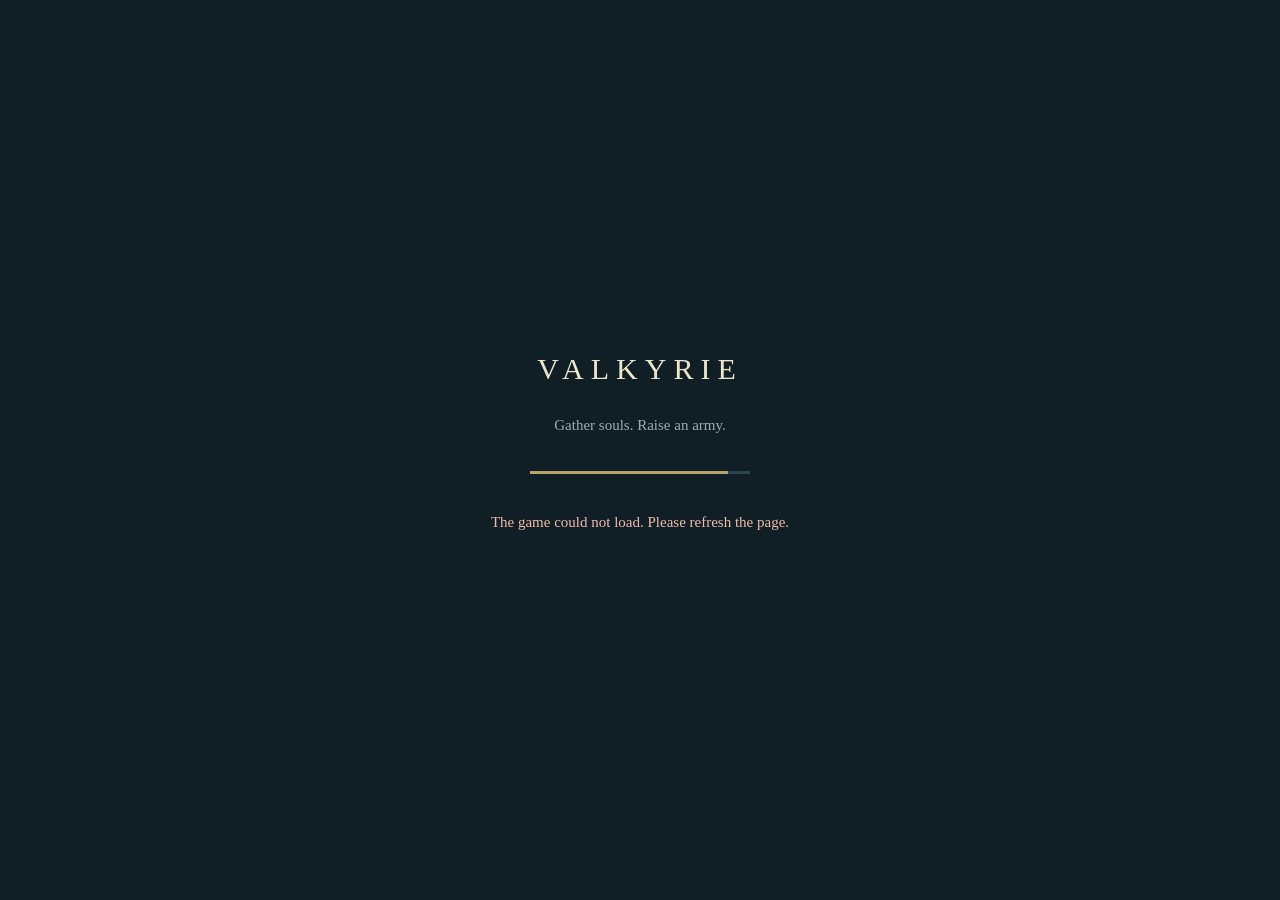
==== prototype/index.html @ ea4a87ab "Deploy Valkyrie 0.6.0 (Build-1792408969)" ====
<!doctype html>
<html lang="en">
<head>
<meta charset="utf-8">
<meta name="viewport" content="width=device-width,initial-scale=1,maximum-scale=1,user-scalable=no,viewport-fit=cover">
<title>Valkyrie — playtest 0.6.0</title>
<meta http-equiv="Cache-Control" content="no-cache, no-store, must-revalidate">
<meta http-equiv="Pragma" content="no-cache">
<style>
html,body{margin:0;padding:0;width:100%;height:100%;overflow:hidden;background:#101e26;color:#efe5cb;font-family:Georgia,serif}
#unity-canvas{position:fixed;inset:0;width:100%;height:100%;display:block;outline:none;touch-action:none;background:#101e26}
#loading{position:fixed;inset:0;display:flex;flex-direction:column;justify-content:center;align-items:center;background:#101e26;pointer-events:none}
h1{font-size:30px;letter-spacing:7px;font-weight:normal;margin:0 0 16px}p{font-size:15px;color:#9aaeb4}
.track{width:220px;height:3px;background:#29444c;margin:22px}#bar{height:100%;width:0;background:#b8a16a;transition:width .2s}
#error{display:none;max-width:80%;text-align:center;line-height:1.5;color:#f1bbaa}
</style>
</head>
<body>
<canvas id="unity-canvas" tabindex="0" width="720" height="1280"></canvas>
<div id="loading"><h1>VALKYRIE</h1><p>Gather souls. Raise an army.</p><div class="track"><div id="bar"></div></div><p id="error"></p></div>
<script>
const canvas=document.getElementById('unity-canvas');
canvas.addEventListener('pointerdown',()=>canvas.focus());
(async()=>{
 let buildUrl='Build';
 try {
  const response=await fetch('build.txt?t='+Date.now(),{cache:'no-store'});
  const name=response.ok?(await response.text()).trim():'';
  if(/^Build[\w-]*$/.test(name))buildUrl=name;
 } catch(e) {}
 document.body.dataset.build=buildUrl;
 await new Promise((resolve,reject)=>{
  const script=document.createElement('script');script.src=buildUrl+'/WebGL.loader.js';script.onload=resolve;script.onerror=reject;document.body.appendChild(script);
 });
 const instance=await createUnityInstance(canvas,{
 dataUrl:buildUrl+'/WebGL.data',
 frameworkUrl:buildUrl+'/WebGL.framework.js',
 codeUrl:buildUrl+'/WebGL.wasm',
 streamingAssetsUrl:'StreamingAssets',companyName:'Valkyrie Prototype',productName:'Valkyrie',productVersion:'0.6.0',
 matchWebGLToCanvasSize:true,devicePixelRatio:Math.min(window.devicePixelRatio||1,2)
 },progress=>document.getElementById('bar').style.width=(progress*100)+'%');
 document.getElementById('loading').style.display='none';canvas.focus();window.valkyrieInstance=instance;
 console.info('VALKYRIE_WEB_BUILD',buildUrl,'0.6.0');
})().catch(error=>{
 const message=document.getElementById('error');message.style.display='block';message.textContent='The game could not load. Please refresh the page.';console.error(error);
});
</script>
</body>
</html>
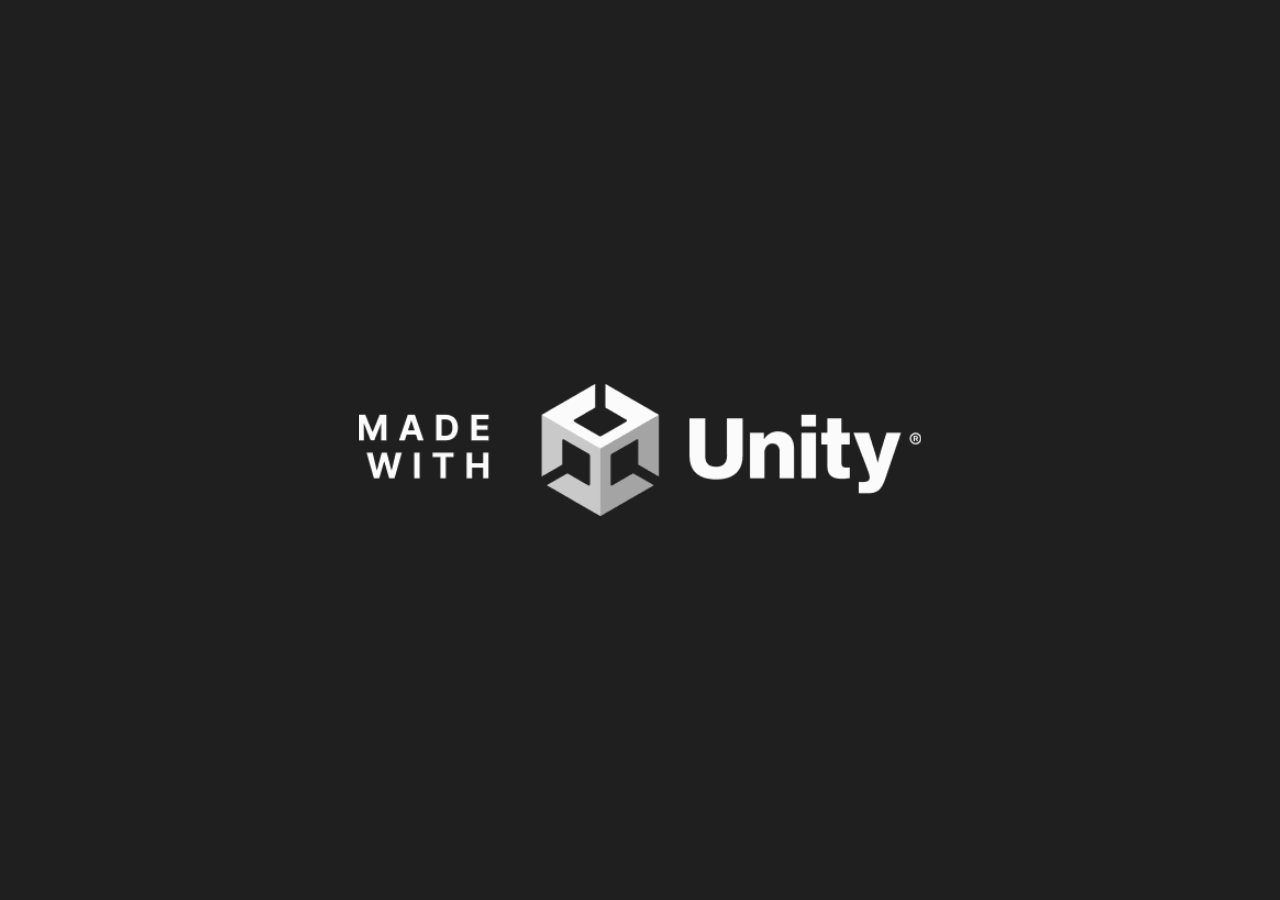
==== commit 96ba18dc: "Deploy Valkyrie 0.8.0 (Build-1792415327)" ====
--- a/prototype/index.html
+++ b/prototype/index.html
@@ -3,7 +3,7 @@
 <head>
 <meta charset="utf-8">
 <meta name="viewport" content="width=device-width,initial-scale=1,maximum-scale=1,user-scalable=no,viewport-fit=cover">
-<title>Valkyrie — playtest 0.6.0</title>
+<title>Valkyrie — playtest 0.8.0</title>
 <meta http-equiv="Cache-Control" content="no-cache, no-store, must-revalidate">
 <meta http-equiv="Pragma" content="no-cache">
 <style>
@@ -36,11 +36,11 @@
  dataUrl:buildUrl+'/WebGL.data',
  frameworkUrl:buildUrl+'/WebGL.framework.js',
  codeUrl:buildUrl+'/WebGL.wasm',
- streamingAssetsUrl:'StreamingAssets',companyName:'Valkyrie Prototype',productName:'Valkyrie',productVersion:'0.6.0',
+ streamingAssetsUrl:'StreamingAssets',companyName:'Valkyrie Prototype',productName:'Valkyrie',productVersion:'0.8.0',
  matchWebGLToCanvasSize:true,devicePixelRatio:Math.min(window.devicePixelRatio||1,2)
  },progress=>document.getElementById('bar').style.width=(progress*100)+'%');
  document.getElementById('loading').style.display='none';canvas.focus();window.valkyrieInstance=instance;
- console.info('VALKYRIE_WEB_BUILD',buildUrl,'0.6.0');
+ console.info('VALKYRIE_WEB_BUILD',buildUrl,'0.8.0');
 })().catch(error=>{
  const message=document.getElementById('error');message.style.display='block';message.textContent='The game could not load. Please refresh the page.';console.error(error);
 });
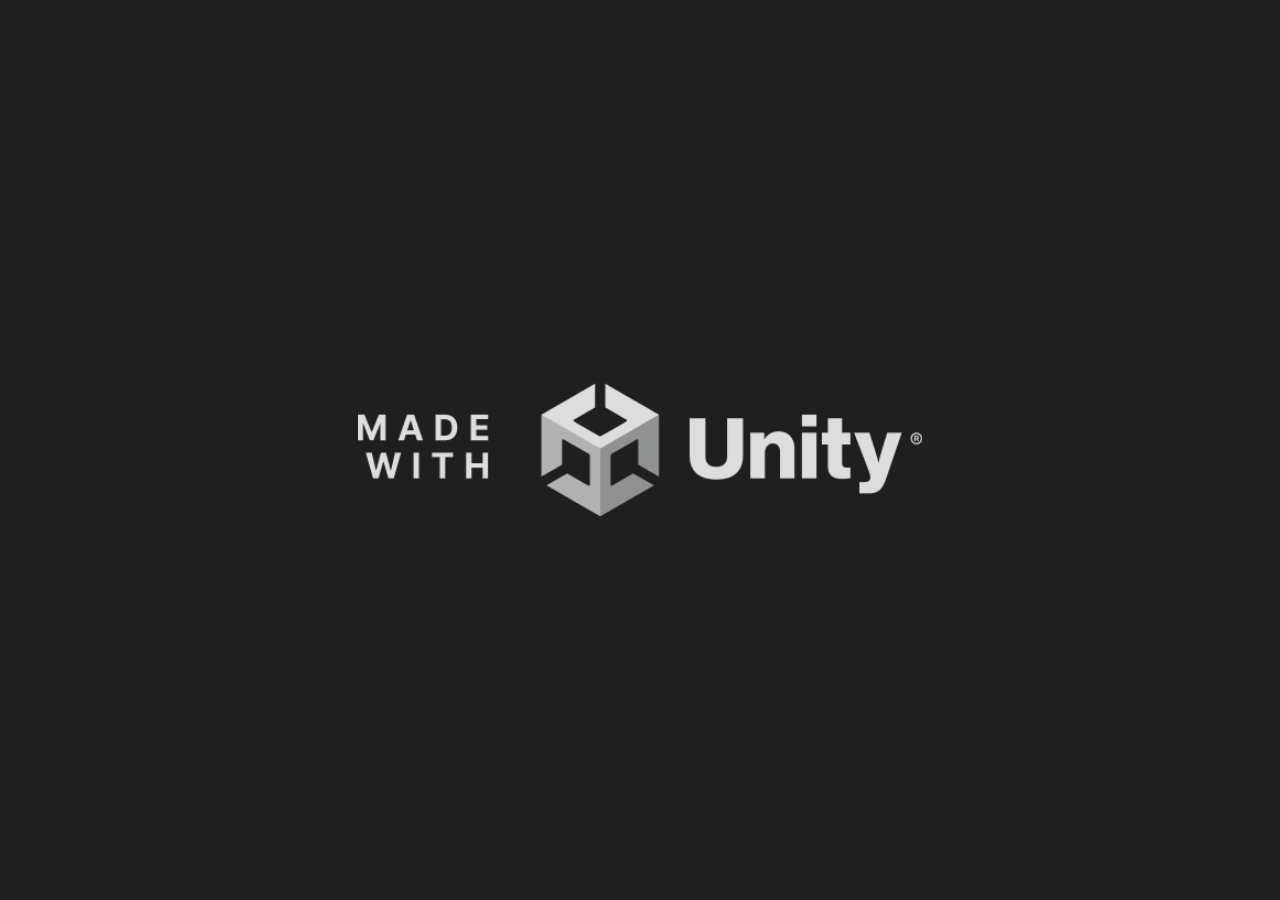
==== commit aaf21f01: "Deploy Valkyrie 0.8.1 (Build-1792416709)" ====
--- a/prototype/index.html
+++ b/prototype/index.html
@@ -3,7 +3,7 @@
 <head>
 <meta charset="utf-8">
 <meta name="viewport" content="width=device-width,initial-scale=1,maximum-scale=1,user-scalable=no,viewport-fit=cover">
-<title>Valkyrie — playtest 0.8.0</title>
+<title>Valkyrie — playtest 0.8.1</title>
 <meta http-equiv="Cache-Control" content="no-cache, no-store, must-revalidate">
 <meta http-equiv="Pragma" content="no-cache">
 <style>
@@ -36,11 +36,11 @@
  dataUrl:buildUrl+'/WebGL.data',
  frameworkUrl:buildUrl+'/WebGL.framework.js',
  codeUrl:buildUrl+'/WebGL.wasm',
- streamingAssetsUrl:'StreamingAssets',companyName:'Valkyrie Prototype',productName:'Valkyrie',productVersion:'0.8.0',
+ streamingAssetsUrl:'StreamingAssets',companyName:'Valkyrie Prototype',productName:'Valkyrie',productVersion:'0.8.1',
  matchWebGLToCanvasSize:true,devicePixelRatio:Math.min(window.devicePixelRatio||1,2)
  },progress=>document.getElementById('bar').style.width=(progress*100)+'%');
  document.getElementById('loading').style.display='none';canvas.focus();window.valkyrieInstance=instance;
- console.info('VALKYRIE_WEB_BUILD',buildUrl,'0.8.0');
+ console.info('VALKYRIE_WEB_BUILD',buildUrl,'0.8.1');
 })().catch(error=>{
  const message=document.getElementById('error');message.style.display='block';message.textContent='The game could not load. Please refresh the page.';console.error(error);
 });
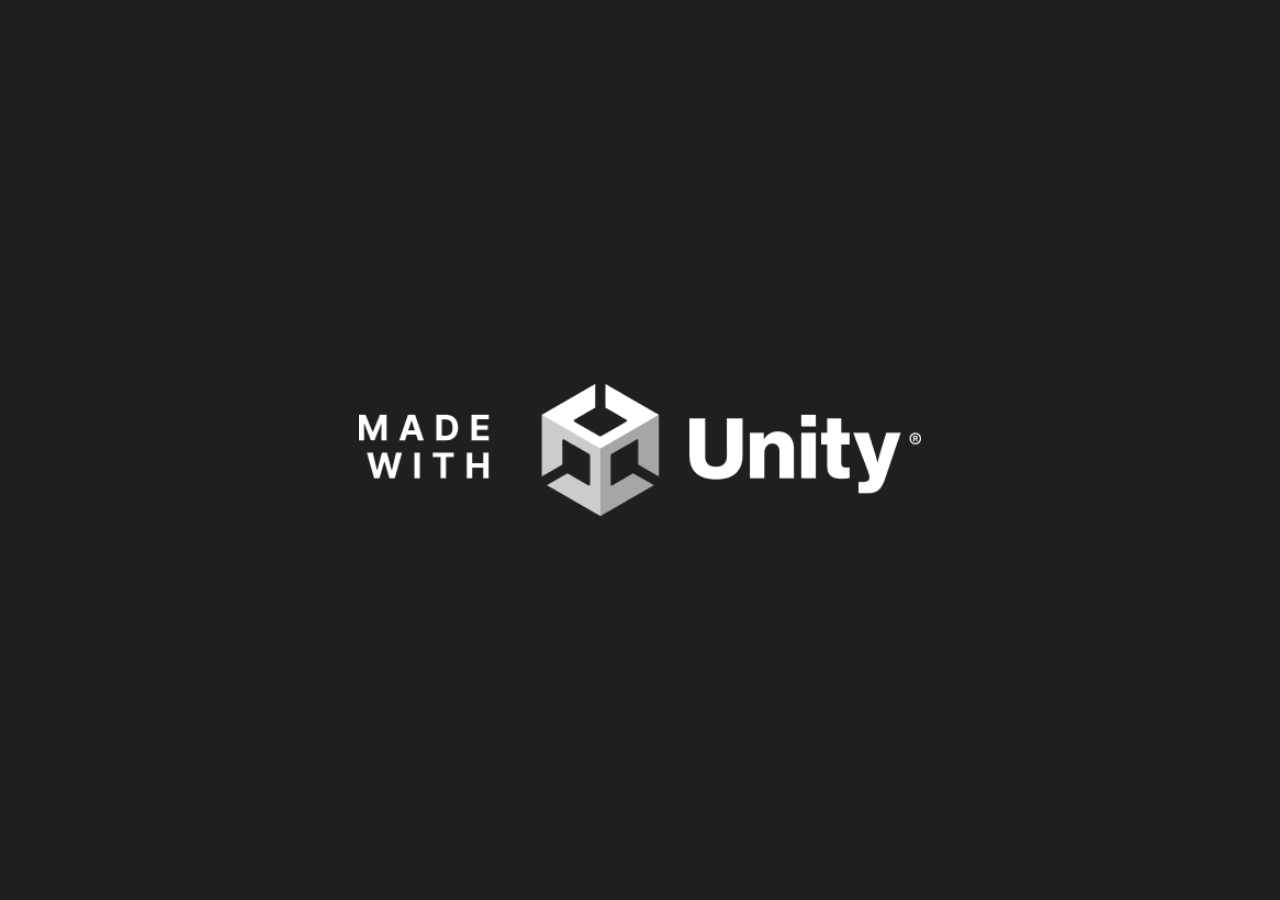
==== commit 38b7f6b3: "Deploy Valkyrie 0.8.2 (Build-1792417197)" ====
--- a/prototype/index.html
+++ b/prototype/index.html
@@ -3,7 +3,7 @@
 <head>
 <meta charset="utf-8">
 <meta name="viewport" content="width=device-width,initial-scale=1,maximum-scale=1,user-scalable=no,viewport-fit=cover">
-<title>Valkyrie — playtest 0.8.1</title>
+<title>Valkyrie — playtest 0.8.2</title>
 <meta http-equiv="Cache-Control" content="no-cache, no-store, must-revalidate">
 <meta http-equiv="Pragma" content="no-cache">
 <style>
@@ -36,11 +36,11 @@
  dataUrl:buildUrl+'/WebGL.data',
  frameworkUrl:buildUrl+'/WebGL.framework.js',
  codeUrl:buildUrl+'/WebGL.wasm',
- streamingAssetsUrl:'StreamingAssets',companyName:'Valkyrie Prototype',productName:'Valkyrie',productVersion:'0.8.1',
+ streamingAssetsUrl:'StreamingAssets',companyName:'Valkyrie Prototype',productName:'Valkyrie',productVersion:'0.8.2',
  matchWebGLToCanvasSize:true,devicePixelRatio:Math.min(window.devicePixelRatio||1,2)
  },progress=>document.getElementById('bar').style.width=(progress*100)+'%');
  document.getElementById('loading').style.display='none';canvas.focus();window.valkyrieInstance=instance;
- console.info('VALKYRIE_WEB_BUILD',buildUrl,'0.8.1');
+ console.info('VALKYRIE_WEB_BUILD',buildUrl,'0.8.2');
 })().catch(error=>{
  const message=document.getElementById('error');message.style.display='block';message.textContent='The game could not load. Please refresh the page.';console.error(error);
 });
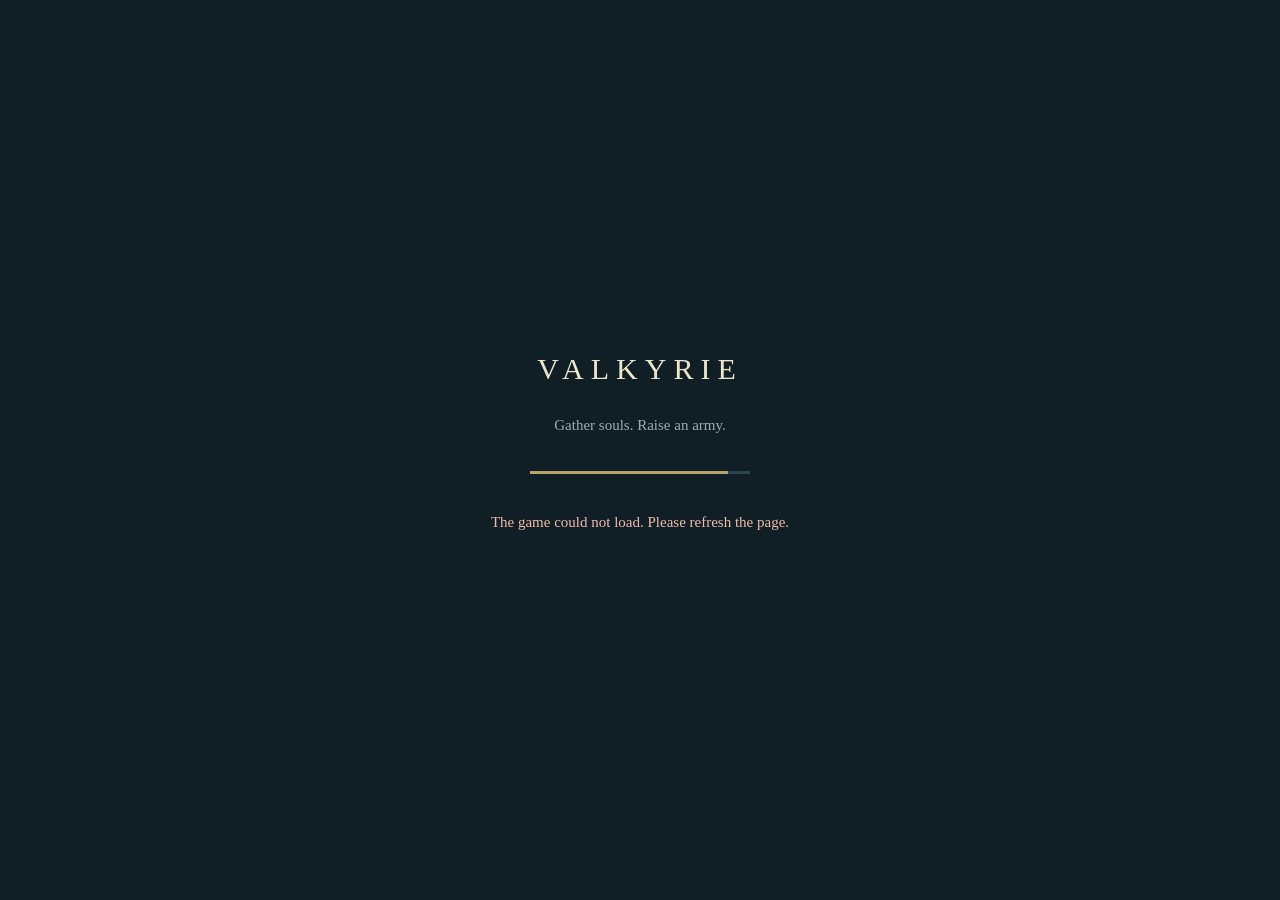
==== commit 328df638: "Deploy Valkyrie 0.9.0 (Build-1792419415)" ====
--- a/prototype/index.html
+++ b/prototype/index.html
@@ -3,7 +3,7 @@
 <head>
 <meta charset="utf-8">
 <meta name="viewport" content="width=device-width,initial-scale=1,maximum-scale=1,user-scalable=no,viewport-fit=cover">
-<title>Valkyrie — playtest 0.8.2</title>
+<title>Valkyrie — playtest 0.9.0</title>
 <meta http-equiv="Cache-Control" content="no-cache, no-store, must-revalidate">
 <meta http-equiv="Pragma" content="no-cache">
 <style>
@@ -36,11 +36,11 @@
  dataUrl:buildUrl+'/WebGL.data',
  frameworkUrl:buildUrl+'/WebGL.framework.js',
  codeUrl:buildUrl+'/WebGL.wasm',
- streamingAssetsUrl:'StreamingAssets',companyName:'Valkyrie Prototype',productName:'Valkyrie',productVersion:'0.8.2',
+ streamingAssetsUrl:'StreamingAssets',companyName:'Valkyrie Prototype',productName:'Valkyrie',productVersion:'0.9.0',
  matchWebGLToCanvasSize:true,devicePixelRatio:Math.min(window.devicePixelRatio||1,2)
  },progress=>document.getElementById('bar').style.width=(progress*100)+'%');
  document.getElementById('loading').style.display='none';canvas.focus();window.valkyrieInstance=instance;
- console.info('VALKYRIE_WEB_BUILD',buildUrl,'0.8.2');
+ console.info('VALKYRIE_WEB_BUILD',buildUrl,'0.9.0');
 })().catch(error=>{
  const message=document.getElementById('error');message.style.display='block';message.textContent='The game could not load. Please refresh the page.';console.error(error);
 });
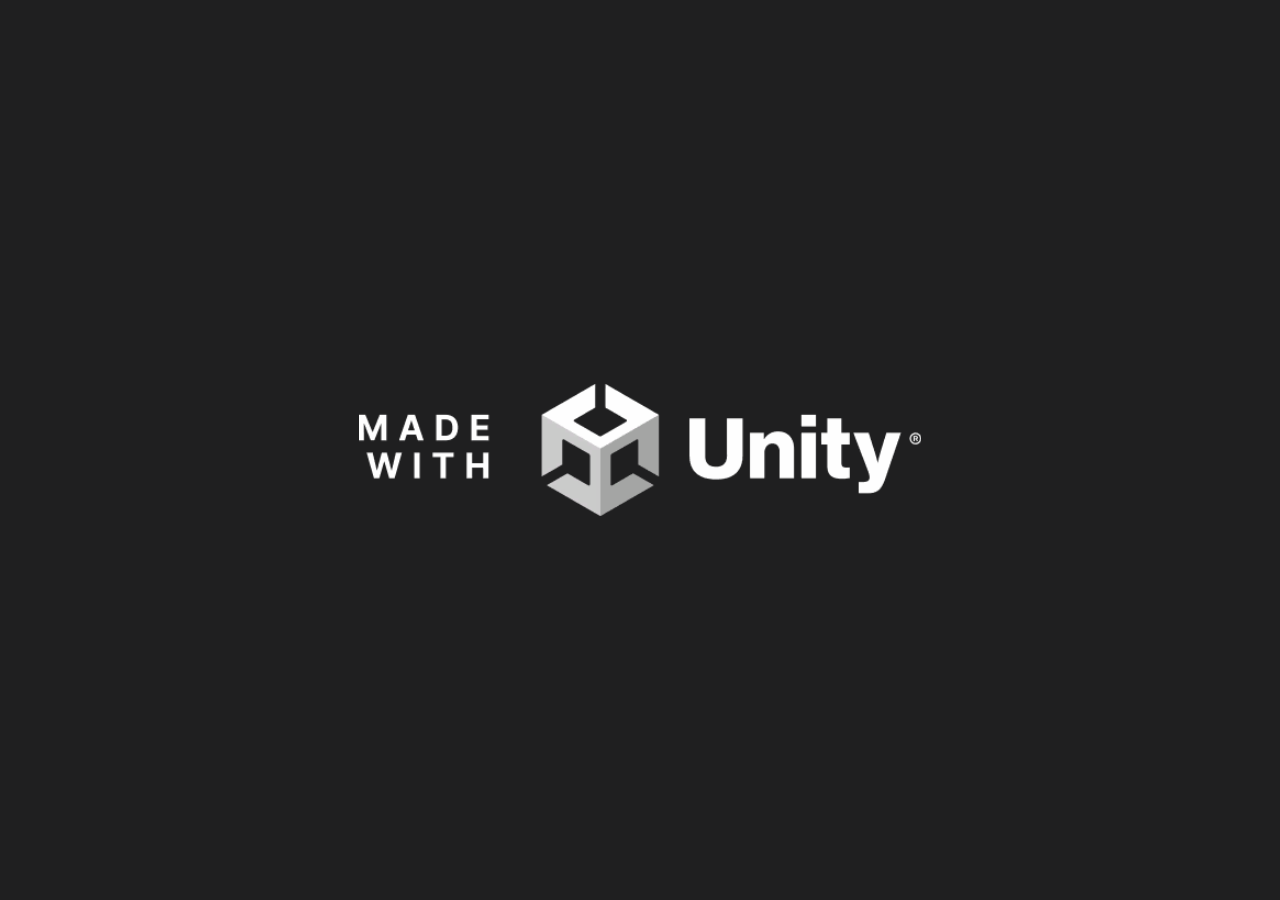
==== commit 19e86661: "Deploy Valkyrie 0.11.0 (Build-1792422056)" ====
--- a/prototype/index.html
+++ b/prototype/index.html
@@ -3,7 +3,7 @@
 <head>
 <meta charset="utf-8">
 <meta name="viewport" content="width=device-width,initial-scale=1,maximum-scale=1,user-scalable=no,viewport-fit=cover">
-<title>Valkyrie — playtest 0.9.0</title>
+<title>Valkyrie — playtest 0.11.0</title>
 <meta http-equiv="Cache-Control" content="no-cache, no-store, must-revalidate">
 <meta http-equiv="Pragma" content="no-cache">
 <style>
@@ -36,11 +36,11 @@
  dataUrl:buildUrl+'/WebGL.data',
  frameworkUrl:buildUrl+'/WebGL.framework.js',
  codeUrl:buildUrl+'/WebGL.wasm',
- streamingAssetsUrl:'StreamingAssets',companyName:'Valkyrie Prototype',productName:'Valkyrie',productVersion:'0.9.0',
+ streamingAssetsUrl:'StreamingAssets',companyName:'Valkyrie Prototype',productName:'Valkyrie',productVersion:'0.11.0',
  matchWebGLToCanvasSize:true,devicePixelRatio:Math.min(window.devicePixelRatio||1,2)
  },progress=>document.getElementById('bar').style.width=(progress*100)+'%');
  document.getElementById('loading').style.display='none';canvas.focus();window.valkyrieInstance=instance;
- console.info('VALKYRIE_WEB_BUILD',buildUrl,'0.9.0');
+ console.info('VALKYRIE_WEB_BUILD',buildUrl,'0.11.0');
 })().catch(error=>{
  const message=document.getElementById('error');message.style.display='block';message.textContent='The game could not load. Please refresh the page.';console.error(error);
 });
